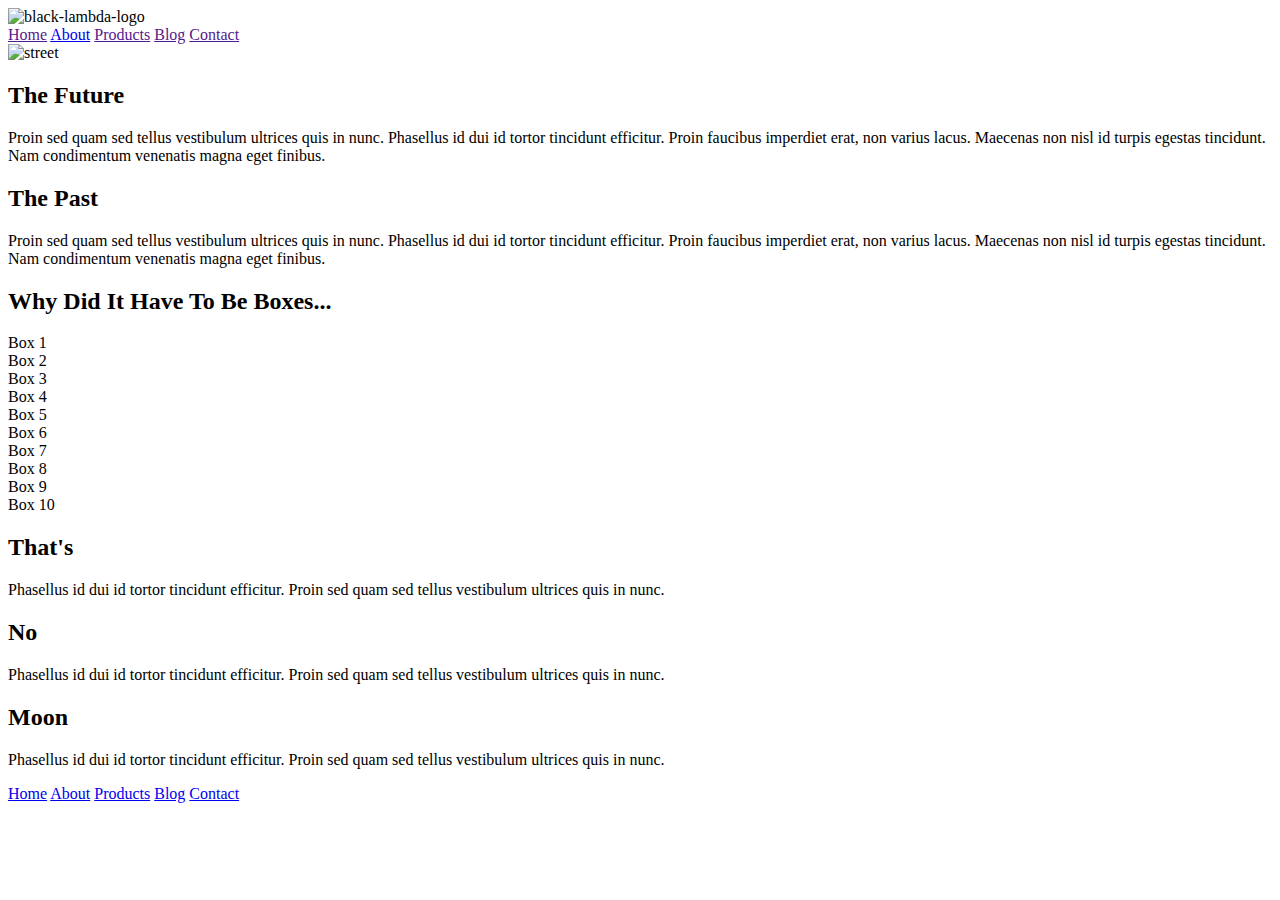
==== index.html @ bcd1b886 "added title and top picture to index." ====
<!doctype html>

<html lang="en">
<head>
  <meta charset="utf-8">

  <title>Sprint Challenge - Home</title>

  <link href="https://fonts.googleapis.com/css?family=Roboto|Rubik" rel="stylesheet">
  <link rel="stylesheet" href="css/index.css">

</head>
<header id="top">
    <nav>
        <div class="logo">
            <img src="img/lambda-black.png" alt="black-lambda-logo">
        </div>        
        <div class="anchor">
            <a href="">Home</a>
            <a href="about.html">About</a>
            <a href="">Products</a>
            <a href="">Blog</a>
            <a href="">Contact</a>
        </div>
    </nav>
        <div class="street">
            <img src="img/jumbo.jpg" alt="street">
        </div>


</header>

<body>
    <div class="container">
   
        <section class="top-content">
            <div class="text-container">
                <h2>The Future</h2>
                <p>Proin sed quam sed tellus vestibulum ultrices quis in nunc. Phasellus id dui id tortor tincidunt efficitur. Proin faucibus imperdiet erat, non varius lacus. Maecenas non nisl id turpis egestas tincidunt. Nam condimentum venenatis magna eget finibus.</p>
            </div>
            <div class="text-container">
                <h2>The Past</h2>
                <p>Proin sed quam sed tellus vestibulum ultrices quis in nunc. Phasellus id dui id tortor tincidunt efficitur. Proin faucibus imperdiet erat, non varius lacus. Maecenas non nisl id turpis egestas tincidunt. Nam condimentum venenatis magna eget finibus.</p>
            </div>
        </section>
        
        <section class="middle-content">
        
            <h2>Why Did It Have To Be Boxes...</h2>
            
            <div class="boxes">
                <div class="box">Box 1</div>
                <div class="box">Box 2</div>
                <div class="box">Box 3</div>
                <div class="box">Box 4</div>
                <div class="box">Box 5</div>
                <div class="box">Box 6</div>
                <div class="box">Box 7</div>
                <div class="box">Box 8</div>
                <div class="box">Box 9</div>
                <div class="box">Box 10</div>
            </div>
        
        </section>

        <section class="bottom-content">

            <div class="text-container">
                <h2>That's</h2>
                <p>Phasellus id dui id tortor tincidunt efficitur. Proin sed quam sed tellus vestibulum ultrices quis in nunc.</p>
            </div>
            <div class="text-container">
                <h2>No</h2>
                <p>Phasellus id dui id tortor tincidunt efficitur. Proin sed quam sed tellus vestibulum ultrices quis in nunc.</p>
            </div>
            <div class="text-container">
                <h2>Moon</h2>
                <p>Phasellus id dui id tortor tincidunt efficitur. Proin sed quam sed tellus vestibulum ultrices quis in nunc.</p>
            </div>

        </section>
        
        <footer>
            <nav>
                <a href="#">Home</a>
                <a href="about.html">About</a>
                <a href="#">Products</a>
                <a href="#">Blog</a>
                <a href="#">Contact</a>
            </nav>
        </footer>
    </div><!-- container -->        
</body>
</html>
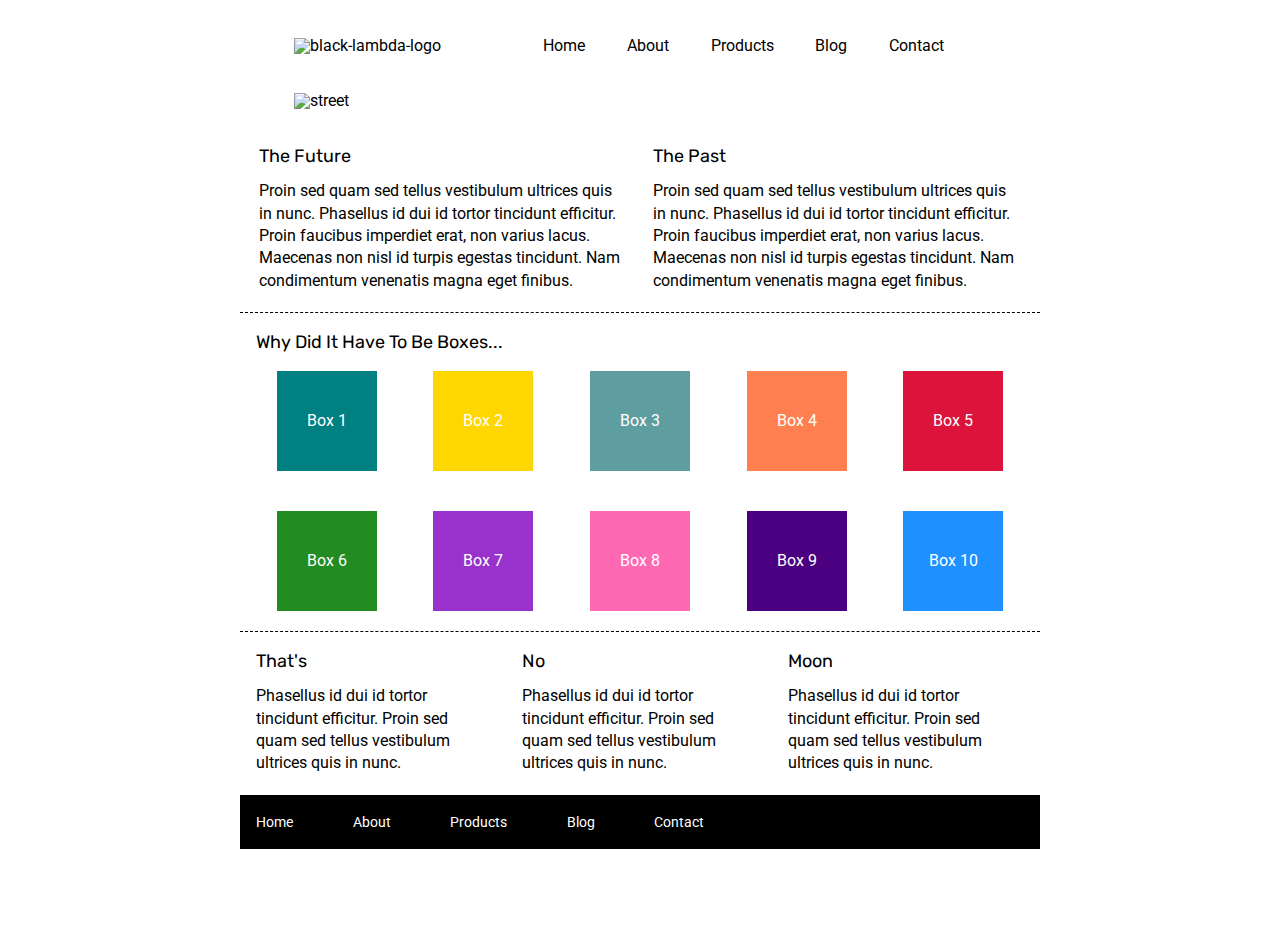
==== commit 365d05de: "finished the HTML portion and now working on about" ====
--- a/index.html
+++ b/index.html
@@ -11,7 +11,7 @@
 
 </head>
 <header id="top">
-    <nav>
+    <nav class="begin">
         <div class="logo">
             <img src="img/lambda-black.png" alt="black-lambda-logo">
         </div>        
@@ -49,16 +49,16 @@
             <h2>Why Did It Have To Be Boxes...</h2>
             
             <div class="boxes">
-                <div class="box">Box 1</div>
-                <div class="box">Box 2</div>
-                <div class="box">Box 3</div>
-                <div class="box">Box 4</div>
-                <div class="box">Box 5</div>
-                <div class="box">Box 6</div>
-                <div class="box">Box 7</div>
-                <div class="box">Box 8</div>
-                <div class="box">Box 9</div>
-                <div class="box">Box 10</div>
+                <div class="box1">Box 1</div>
+                <div class="box2">Box 2</div>
+                <div class="box3">Box 3</div>
+                <div class="box4">Box 4</div>
+                <div class="box5">Box 5</div>
+                <div class="box6">Box 6</div>
+                <div class="box7">Box 7</div>
+                <div class="box8">Box 8</div>
+                <div class="box9">Box 9</div>
+                <div class="box0">Box 10</div>
             </div>
         
         </section>
--- a/css/index.css
+++ b/css/index.css
@@ -0,0 +1,208 @@
+/* http://meyerweb.com/eric/tools/css/reset/ 
+   v2.0 | 20110126
+   License: none (public domain)
+*/
+
+html, body, div, span, applet, object, iframe,
+h1, h2, h3, h4, h5, h6, p, blockquote, pre,
+a, abbr, acronym, address, big, cite, code,
+del, dfn, em, img, ins, kbd, q, s, samp,
+small, strike, strong, sub, sup, tt, var,
+b, u, i, center,
+dl, dt, dd, ol, ul, li,
+fieldset, form, label, legend,
+table, caption, tbody, tfoot, thead, tr, th, td,
+article, aside, canvas, details, embed, 
+figure, figcaption, footer, header, hgroup, 
+menu, nav, output, ruby, section, summary,
+time, mark, audio, video {
+	margin: 0;
+	padding: 0;
+	border: 0;
+	font-size: 100%;
+	font: inherit;
+	vertical-align: baseline;
+}
+/* HTML5 display-role reset for older browsers */
+article, aside, details, figcaption, figure, 
+footer, header, hgroup, menu, nav, section {
+	display: block;
+}
+body {
+	line-height: 1;
+}
+ol, ul {
+	list-style: none;
+}
+blockquote, q {
+	quotes: none;
+}
+blockquote:before, blockquote:after,
+q:before, q:after {
+	content: '';
+	content: none;
+}
+table {
+	border-collapse: collapse;
+	border-spacing: 0;
+}
+
+* {
+    box-sizing: border-box;
+}
+
+html, body {
+    height: 100%;
+    font-family: 'Roboto', sans-serif;
+}
+
+h1, h2, h3, h4, h5 {
+    font-size: 18px;
+    margin-bottom: 15px;
+    font-family: 'Rubik', sans-serif;
+}
+
+p {
+    line-height: 1.4;
+}
+
+.begin{
+    display: flex;
+    flex-direction: row;
+    justify-content: space-between;
+    margin: 3% 23%;
+}
+
+.anchor{
+    width: 70%;
+    display: flex;
+    flex-direction: row;
+    justify-content: space-evenly;
+}
+
+.anchor a{
+    text-decoration: none;
+    color: black;
+}
+
+.street{
+    margin: 3% 23%;
+}
+
+.container {
+    width: 800px;
+    margin: 0 auto;
+}
+
+.top-content {
+    display: flex;
+    flex-wrap: wrap;
+    justify-content: space-evenly;
+    margin-bottom: 20px;
+    border-bottom: 1px dashed black;
+}
+
+.top-content .text-container {
+    width: 48%;
+    padding: 0 1%;
+    padding-bottom: 20px;  
+}
+
+.middle-content {
+    margin-bottom: 20px;
+    border-bottom: 1px dashed black;
+}
+
+.middle-content h2 {
+    padding: 0 2%;
+    margin-bottom: 0;
+}
+
+.middle-content .boxes {
+    display: flex;
+    flex-wrap: wrap;
+    justify-content: space-evenly;
+}
+
+.middle-content .boxes .box1, .box2, .box3, .box4, .box5, .box6, .box7, .box8, .box9, .box0{
+    width: 12.5%;
+    height: 100px;
+    margin: 20px 2.5%;
+    color: white;
+    display: flex;
+    align-items: center;
+    justify-content: center;
+}
+
+.box1{
+    background-color: teal;
+}
+
+.box2{
+    background-color: gold;
+}
+
+.box3{
+    background-color: cadetblue;
+}
+
+.box4{
+    background-color: coral;
+}
+
+.box5{
+    background-color: crimson;
+}
+
+.box6{
+    background-color: forestgreen;
+}
+
+.box7{
+    background-color: darkorchid;
+}
+
+.box8{
+    background-color: hotpink;
+}
+
+.box9{
+    background-color: indigo;
+}
+
+.box0{
+    background-color: dodgerblue;
+}
+
+.bottom-content {
+    display: flex;
+    margin: 0 2% 20px;
+    justify-content: space-around;
+}
+
+.bottom-content .text-container {
+    padding-right: 4%;
+}
+
+.bottom-content .text-container:last-child {
+    padding-right: 0;
+}
+
+footer {
+    width: 100%;
+    background: black;
+}
+
+footer nav {
+    width: 60%;
+    display: flex;
+    justify-content: space-between;
+    align-items: center;
+    padding: 20px 2%;
+    font-size: 14px;
+}
+
+footer nav a {
+    color: white;
+    text-decoration: none;
+}